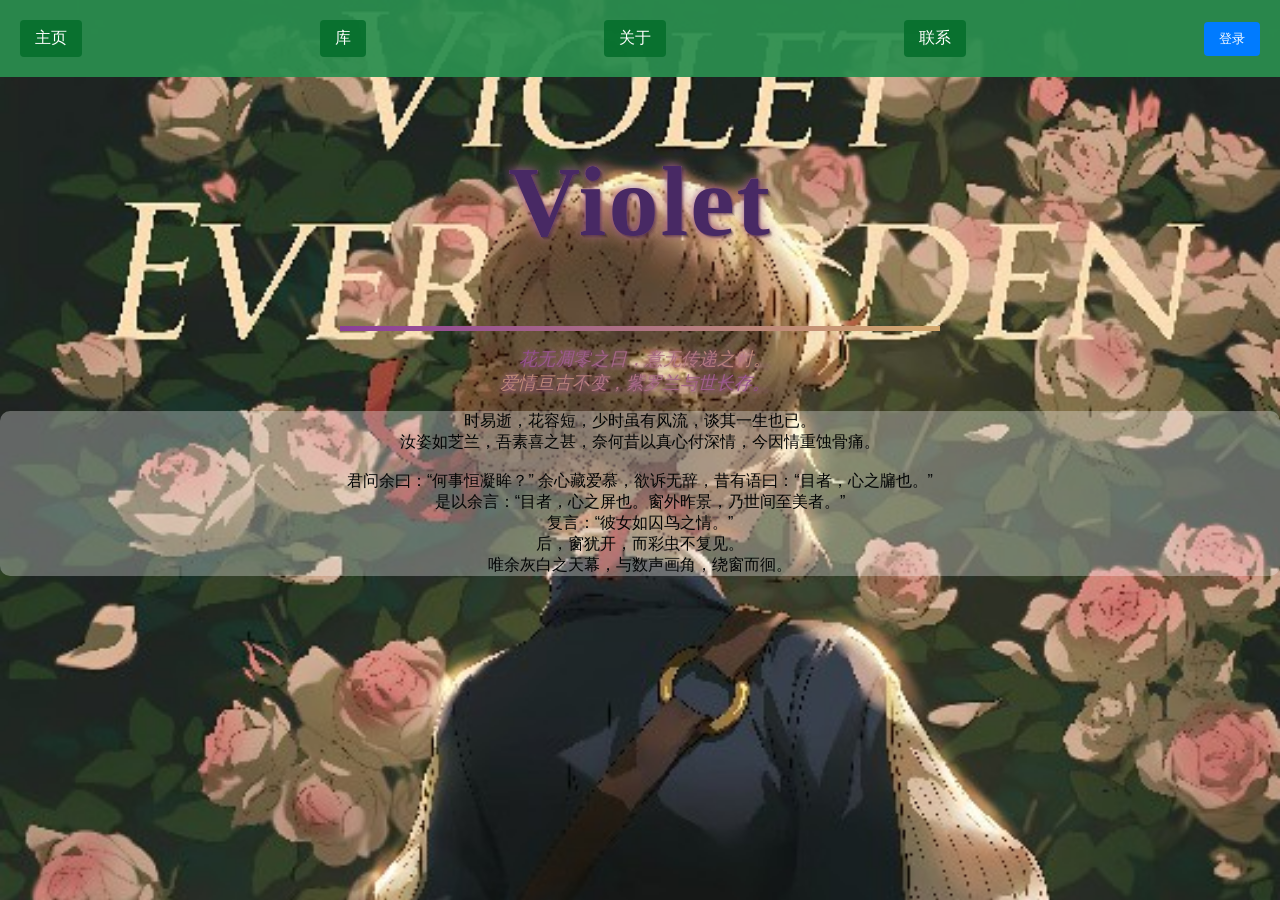
==== index.html @ 936891b4 "Add files via upload" ====
<!DOCTYPE html>
<html lang="en">
<head>
    <meta charset="UTF-8">
    <meta name="viewport" content="width=device-width, initial-scale=1.0">
    <title>violet123</title>
    <link rel="stylesheet" href="style.css">
</head>
<body>
    <nav class="navigation" style="text-align: right;">
        <a href="#">主页</a>
        <a href="box.html">库</a>
        <a href="about.html">关于</a>
        <a href="contact.html">联系</a>
        
        <button class="loginBtn">登录</button>
    </nav>
    
    
    <h1 style="text-align: center; color:rgb(72, 41, 100); border: none;font-size: 100px;">Violet</h1>
    <hr style="background-color:blueviolet; height:5px; width: 600px">
    <p style="text-align:center;"><u><em>花无凋零之日，意无传递之时。<br>爱情亘古不变，紫罗兰与世长存。</em></u></p>
    <p class="word">时易逝，花容短，少时虽有风流，谈其一生也已。<br>汝姿如芝兰，吾素喜之甚，奈何昔以真心付深情，今因情重蚀骨痛。
    
        <br><br>君问余曰：“何事恒凝眸？”
        余心藏爱慕，欲诉无辞，昔有语曰：“目者，心之牖也。”<br>
        是以余言：“目者，心之屏也。窗外昨景，乃世间至美者。”<br>
        复言：“彼女如囚鸟之情。”<br>
        后，窗犹开，而彩虫不复见。<br>
        唯余灰白之天幕，与数声画角，绕窗而徊。</p>
    
</body>



</html>
---- style.css ----
/* 设置背景图 */
      html,body{
        height:100%;
        margin:0;
        padding:0;

      }
      body {
          background-image: url('img/7.jpg'); /*替换为图片路径  */
        background-size: cover; /*让图片覆盖整个背景，保持比例 */
         background-repeat: no-repeat; /*禁止重复平铺 */
        }
        
      
        
        .navigation a:hover{
            text-decoration: underline;
         }
         .navigation {
            background-color: #2a8e4fee;
            padding: 20px 20px;
            display: flex;
            justify-content: space-between;
            align-items: center;
          }
          
          .navigation a {
            color: white;
            background-color:#07702eee ;
            text-decoration: none;
            border: none;
            border-radius: 4px;
            padding: 8px 15px;
            margin-right: 20px;
            font-size: 16px;
            transition: 0.5s;
          }
          
          .navigation a:hover {
            color: #2a8e4fee;
            background-color: #cccccc;
          }
          
          .loginBtn {
            background-color: #007bff;
            color: white;
            border: none;
            padding: 8px 15px;
            border-radius: 4px;
            cursor: pointer;
            transition: 0.5s;
          }
          
          .loginBtn:hover {
            background-color: aliceblue;
            color: #007bff;

          }
          hr {
            border: none;
            height: 3px;
            background: linear-gradient(90deg, #8A3E9B, #D4A86C, #8A3E9B);
            background-size: 200% 100%;
            animation: flow 3s linear infinite;
            position: relative;
            overflow: hidden;
          }
          
          /* 花瓣动画 */
           hr::before {
            content: "";
            position: absolute;
            top: -5px;
            left: -100%;
            width: 100%;
            height: 100%;
            background-image: 
              radial-gradient(circle at 20% 20%, rgba(212, 168, 108, 0.7) 1px, transparent 1px),
              radial-gradient(circle at 80% 80%, rgba(138, 62, 155, 0.7) 1px, transparent 1px);
            background-size: 20px 20px;
            animation: petals 8s linear infinite;
          }
          
          @keyframes flow {
            0% { background-position: 200% 0; }
            100% { background-position: -200% 0; }
          }
          
          @keyframes petals {
            0% { transform: translateX(0) rotate(0); opacity: 0; }
            10% { opacity: 0.8; }
            90% { opacity: 0.8; }
            100% { transform: translateX(100%) rotate(360deg); opacity: 0; }
          } 
          u {
            text-align: center;
            font-size: 18px;
            color: transparent;
            background-clip: text;
            -webkit-background-clip: text;
            background-image: linear-gradient(135deg, #8A3E9B, #D4A86C, #8A3E9B);
            text-shadow: 0 0 5px rgba(138, 62, 155, 0.8), 0 0 10px rgba(212, 168, 108, 0.6);
            padding: 10px;
          }
          h1 {
            font-size: 60px;
            font-weight: bold;
            text-align: center;
            color: transparent;
            background-clip: text;
            -webkit-background-clip: text;
            background-image: linear-gradient(135deg, #8A3E9B, #D4A86C, #8A3E9B);
            text-shadow: 
              0 0 8px rgba(138, 62, 155, 0.8), 
              0 0 15px rgba(212, 168, 108, 0.6),
              1px 1px 0 rgba(0, 0, 0, 0.3),
              2px 2px 0 rgba(0, 0, 0, 0.2),
              3px 3px 0 rgba(0, 0, 0, 0.1);
            position: relative;
            letter-spacing: 2px;
          }
          
          /* 标题底部装饰线 */
          
          
          @keyframes flow {
            0% { background-position: 200% 0; }
            100% { background-position: -200% 0; }
          }
          p.word{
            
            color: rgb(3, 5, 5);
            background-color: rgba(255, 255, 255, 0.3);
            text-align: center;
            border-radius: 10px;
            font-style: normal;
            font-family: 'Gill Sans', 'Gill Sans MT', Calibri, 'Trebuchet MS', sans-serif;
          }
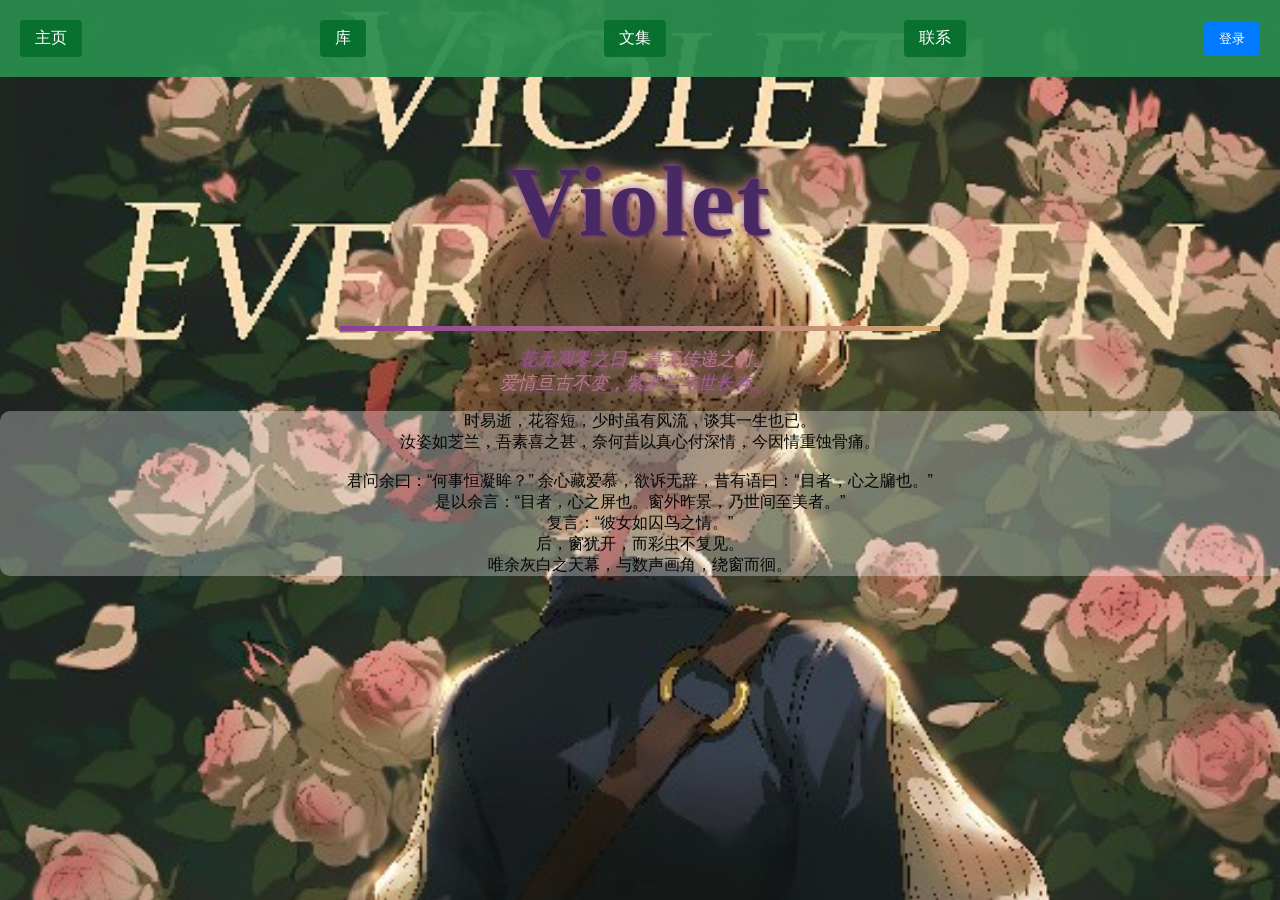
==== commit 26dbcbe7: "Add files via upload" ====
--- a/index.html
+++ b/index.html
@@ -5,12 +5,13 @@
     <meta name="viewport" content="width=device-width, initial-scale=1.0">
     <title>violet123</title>
     <link rel="stylesheet" href="style.css">
+    <link href="https://fonts.googleapis.com/css2?family=Cinzel+Decorative:wght@900&display=swap" rel="stylesheet">
 </head>
 <body>
     <nav class="navigation" style="text-align: right;">
         <a href="#">主页</a>
         <a href="box.html">库</a>
-        <a href="about.html">关于</a>
+        <a href="about.html">文集</a>
         <a href="contact.html">联系</a>
         
         <button class="loginBtn">登录</button>
--- a/style.css
+++ b/style.css
@@ -11,6 +11,7 @@
       body {
           background-image: url('img/7.jpg'); /*替换为图片路径  */
         background-size: cover; /*让图片覆盖整个背景，保持比例 */
+        background-attachment: fixed;
          background-repeat: no-repeat; /*禁止重复平铺 */
         }
         
@@ -25,6 +26,7 @@
             display: flex;
             justify-content: space-between;
             align-items: center;
+            
           }
           
           .navigation a {
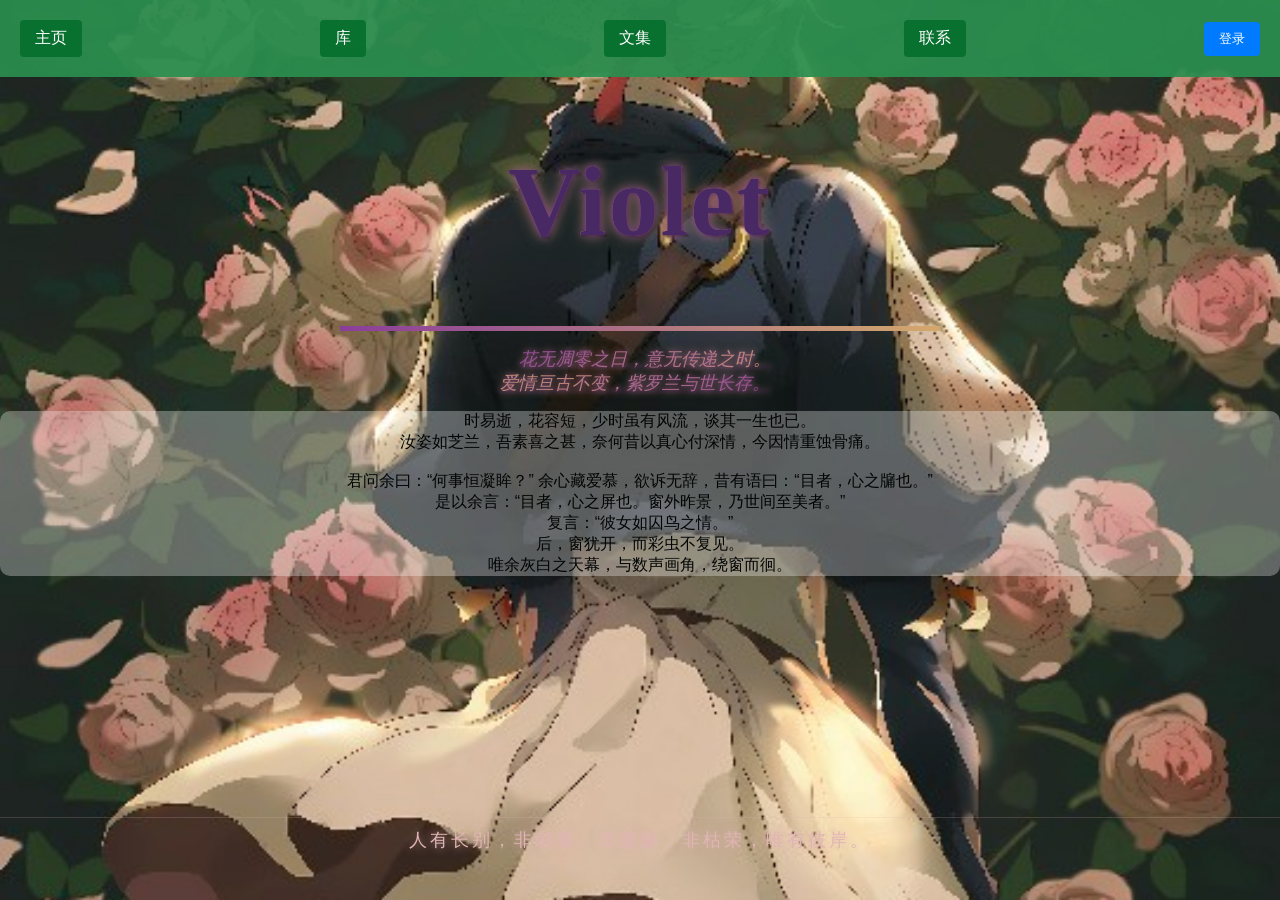
==== commit 2776526b: "Add files via upload" ====
--- a/index.html
+++ b/index.html
@@ -29,7 +29,41 @@
         复言：“彼女如囚鸟之情。”<br>
         后，窗犹开，而彩虫不复见。<br>
         唯余灰白之天幕，与数声画角，绕窗而徊。</p>
-    
+    <p class="never">人有长别，非朝暮，非圆缺，非枯荣，唯有彼岸。</p> 
+    <!-- <p class="never" style="
+  position: fixed;
+  bottom: 1px;
+  width: 100%;
+  text-align: center;
+  font-family: '宋体', 'SimSun', serif;
+  font-size: 18px;
+  color: #e0b4b4;
+  text-shadow: 0 0 8px rgba(224, 180, 180, 0.6),
+               0 0 15px rgba(224, 180, 180, 0.3);
+  letter-spacing: 3px;
+  padding: 10px 0;
+  border-top: 1px solid rgba(224, 180, 180, 0.2);
+  
+  animation: fadeUp 4s ease-in-out forwards; /* 放缓至4s，更显舒缓 */
+  opacity: 0;
+">
+  人有长别，非朝暮，非圆缺，非枯荣，唯有彼岸。
+</p>
+
+<style>
+@keyframes fadeUp {
+  0% { opacity: 0; transform: translateY(20px); }
+  100% { opacity: 1; transform: translateY(0); }
+}
+.never:hover {
+  transform: translateY(-2px);
+  text-shadow: 0 0 12px rgba(224, 180, 180, 0.8),
+               0 0 20px rgba(224, 180, 180, 0.5);
+  transition: all 0.8s ease; /* 悬浮过渡同步放缓，更显柔和 */
+}
+</style> -->
+  
+  
 </body>
 
 
--- a/style.css
+++ b/style.css
@@ -12,6 +12,7 @@
           background-image: url('img/7.jpg'); /*替换为图片路径  */
         background-size: cover; /*让图片覆盖整个背景，保持比例 */
         background-attachment: fixed;
+        background-position: center;
          background-repeat: no-repeat; /*禁止重复平铺 */
         }
         
@@ -141,8 +142,46 @@
             font-style: normal;
             font-family: 'Gill Sans', 'Gill Sans MT', Calibri, 'Trebuchet MS', sans-serif;
           }
+          .never {
+            position: fixed; /* 相对于视口定位，不受页面缩放/滚动影响 */
+            bottom: 20px; /* 固定距视口底部20px，用像素值而非百分比 */
+            left: 0; /* 明确左右定位，增强稳定性 */
+            right: 0; /* 配合left:0实现100%宽度，比width更稳 */
+            text-align: center;
+            font-family: '宋体', 'SimSun', serif;
+            font-size: 18px;
+            color: #e0b4b4;
+            text-shadow: 0 0 8px rgba(224, 180, 180, 0.6),
+                         0 0 15px rgba(224, 180, 180, 0.3);
+            letter-spacing: 3px;
+            padding: 10px 0;
+            border-top: 1px solid rgba(224, 180, 180, 0.2);
+            
+            animation: fadeUp 4s ease-in-out forwards;
+            opacity: 0;
+            box-sizing: border-box;
+            transform: none; /* 清除可能的变形干扰 */
+          }
           
-
+          @keyframes fadeUp {
+            0% { opacity: 0; transform: translateY(20px); }
+            100% { opacity: 1; transform: translateY(0); }
+          }
+          
+          .never:hover {
+            transform: translateY(-2px);
+            text-shadow: 0 0 12px rgba(224, 180, 180, 0.8),
+                         0 0 20px rgba(224, 180, 180, 0.5);
+            transition: all 0.8s ease;
+          }
+          
+          @media (max-width: 768px) {
+            .never {
+              font-size: 16px;
+              bottom: 15px; /* 小屏微调底部距，仍用像素值 */
+              letter-spacing: 2px;
+            }
+          }
     
 
     
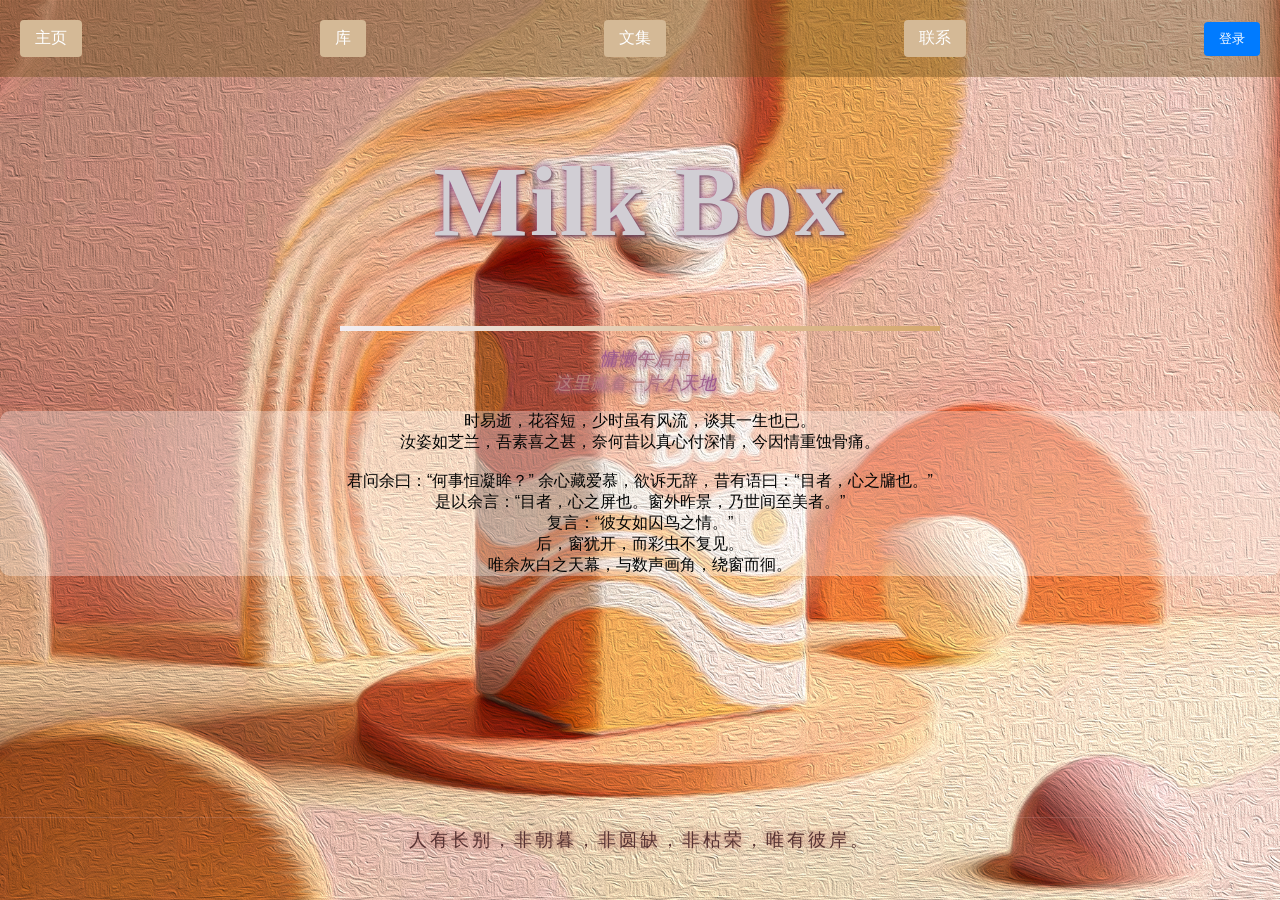
==== commit 03e95ade: "Add files via upload" ====
--- a/index.html
+++ b/index.html
@@ -3,8 +3,9 @@
 <head>
     <meta charset="UTF-8">
     <meta name="viewport" content="width=device-width, initial-scale=1.0">
-    <title>violet123</title>
+    <title>violet</title>
     <link rel="stylesheet" href="style.css">
+    
     <link href="https://fonts.googleapis.com/css2?family=Cinzel+Decorative:wght@900&display=swap" rel="stylesheet">
 </head>
 <body>
@@ -18,9 +19,9 @@
     </nav>
     
     
-    <h1 style="text-align: center; color:rgb(72, 41, 100); border: none;font-size: 100px;">Violet</h1>
+    <h1 style="text-align: center; color:rgb(209, 206, 212); border: none;font-size: 100px;">Milk Box</h1>
     <hr style="background-color:blueviolet; height:5px; width: 600px">
-    <p style="text-align:center;"><u><em>花无凋零之日，意无传递之时。<br>爱情亘古不变，紫罗兰与世长存。</em></u></p>
+    <p style="text-align:center;"><u><em>慵懒午后中<br>这里藏着一片小天地</em></u></p>
     <p class="word">时易逝，花容短，少时虽有风流，谈其一生也已。<br>汝姿如芝兰，吾素喜之甚，奈何昔以真心付深情，今因情重蚀骨痛。
     
         <br><br>君问余曰：“何事恒凝眸？”
@@ -30,38 +31,7 @@
         后，窗犹开，而彩虫不复见。<br>
         唯余灰白之天幕，与数声画角，绕窗而徊。</p>
     <p class="never">人有长别，非朝暮，非圆缺，非枯荣，唯有彼岸。</p> 
-    <!-- <p class="never" style="
-  position: fixed;
-  bottom: 1px;
-  width: 100%;
-  text-align: center;
-  font-family: '宋体', 'SimSun', serif;
-  font-size: 18px;
-  color: #e0b4b4;
-  text-shadow: 0 0 8px rgba(224, 180, 180, 0.6),
-               0 0 15px rgba(224, 180, 180, 0.3);
-  letter-spacing: 3px;
-  padding: 10px 0;
-  border-top: 1px solid rgba(224, 180, 180, 0.2);
-  
-  animation: fadeUp 4s ease-in-out forwards; /* 放缓至4s，更显舒缓 */
-  opacity: 0;
-">
-  人有长别，非朝暮，非圆缺，非枯荣，唯有彼岸。
-</p>
-
-<style>
-@keyframes fadeUp {
-  0% { opacity: 0; transform: translateY(20px); }
-  100% { opacity: 1; transform: translateY(0); }
-}
-.never:hover {
-  transform: translateY(-2px);
-  text-shadow: 0 0 12px rgba(224, 180, 180, 0.8),
-               0 0 20px rgba(224, 180, 180, 0.5);
-  transition: all 0.8s ease; /* 悬浮过渡同步放缓，更显柔和 */
-}
-</style> -->
+   
   
   
 </body>
--- a/style.css
+++ b/style.css
@@ -9,7 +9,7 @@
 
       }
       body {
-          background-image: url('img/7.jpg'); /*替换为图片路径  */
+          background-image: url(img/54ad7d82b4a4dc61bfb5344d2269afb1.jpg);
         background-size: cover; /*让图片覆盖整个背景，保持比例 */
         background-attachment: fixed;
         background-position: center;
@@ -22,7 +22,7 @@
             text-decoration: underline;
          }
          .navigation {
-            background-color: #2a8e4fee;
+            background-color: rgba(108, 78, 26, 0.4);
             padding: 20px 20px;
             display: flex;
             justify-content: space-between;
@@ -32,7 +32,7 @@
           
           .navigation a {
             color: white;
-            background-color:#07702eee ;
+            background-color:#D4b996 ;
             text-decoration: none;
             border: none;
             border-radius: 4px;
@@ -43,7 +43,7 @@
           }
           
           .navigation a:hover {
-            color: #2a8e4fee;
+            color: #D4b996;
             background-color: #cccccc;
           }
           
@@ -64,8 +64,9 @@
           }
           hr {
             border: none;
+            width: 80%;
             height: 3px;
-            background: linear-gradient(90deg, #8A3E9B, #D4A86C, #8A3E9B);
+            background: linear-gradient(90deg, #f2eef3, #D4A86C, #464446);
             background-size: 200% 100%;
             animation: flow 3s linear infinite;
             position: relative;
@@ -78,7 +79,6 @@
             position: absolute;
             top: -5px;
             left: -100%;
-            width: 100%;
             height: 100%;
             background-image: 
               radial-gradient(circle at 20% 20%, rgba(212, 168, 108, 0.7) 1px, transparent 1px),
@@ -150,8 +150,8 @@
             text-align: center;
             font-family: '宋体', 'SimSun', serif;
             font-size: 18px;
-            color: #e0b4b4;
-            text-shadow: 0 0 8px rgba(224, 180, 180, 0.6),
+            color: #563333;
+            text-shadow: 0 0 8px rgba(137, 6, 6, 0.6),
                          0 0 15px rgba(224, 180, 180, 0.3);
             letter-spacing: 3px;
             padding: 10px 0;
@@ -178,10 +178,11 @@
           @media (max-width: 768px) {
             .never {
               font-size: 16px;
-              bottom: 15px; /* 小屏微调底部距，仍用像素值 */
+              bottom: 10px; /* 小屏微调底部距，仍用像素值 */
               letter-spacing: 2px;
             }
           }
+          
     
 
     
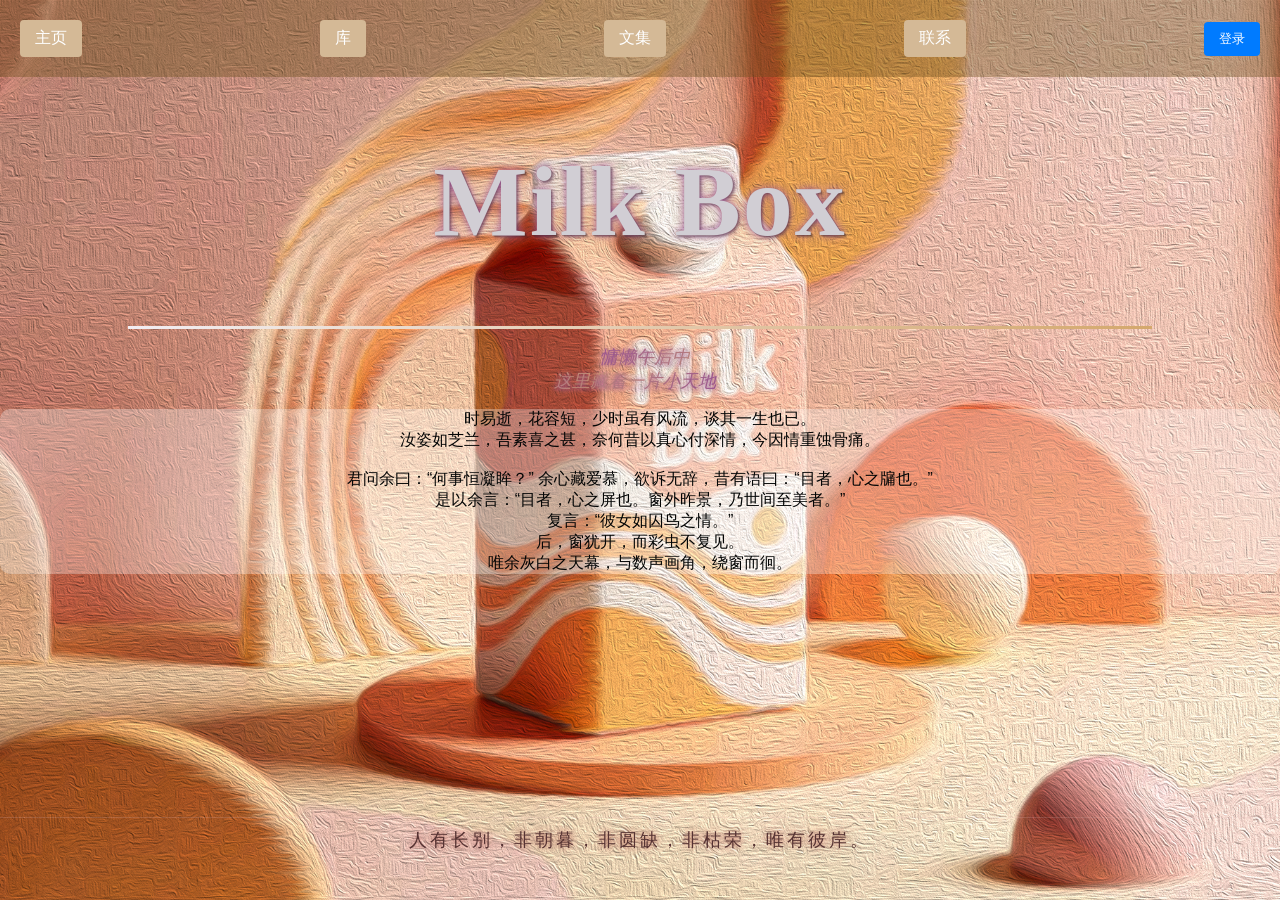
==== commit a2fef844: "Add files via upload" ====
--- a/index.html
+++ b/index.html
@@ -20,7 +20,7 @@
     
     
     <h1 style="text-align: center; color:rgb(209, 206, 212); border: none;font-size: 100px;">Milk Box</h1>
-    <hr style="background-color:blueviolet; height:5px; width: 600px">
+    <hr>
     <p style="text-align:center;"><u><em>慵懒午后中<br>这里藏着一片小天地</em></u></p>
     <p class="word">时易逝，花容短，少时虽有风流，谈其一生也已。<br>汝姿如芝兰，吾素喜之甚，奈何昔以真心付深情，今因情重蚀骨痛。
     
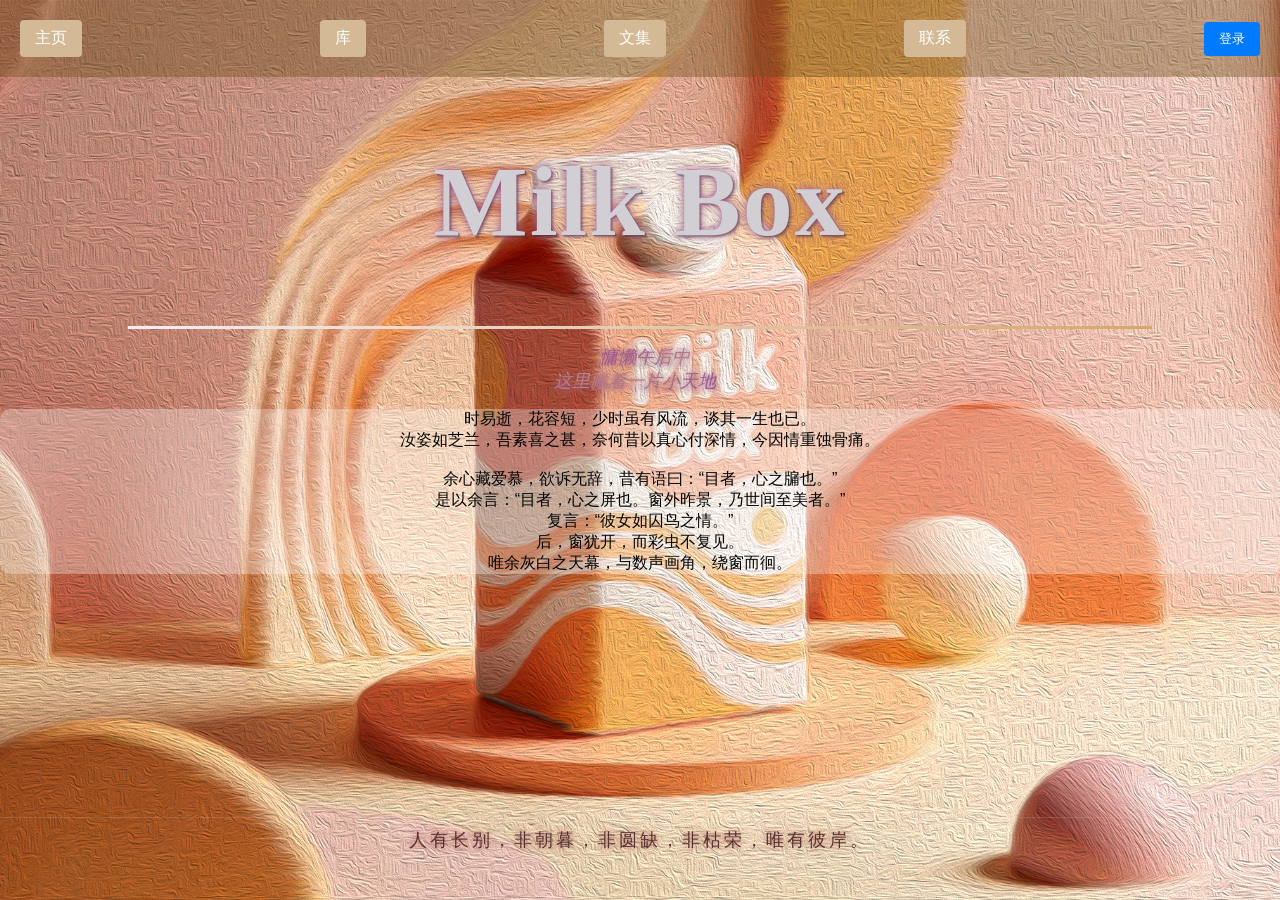
==== commit 979ad668: "Add files via upload" ====
--- a/index.html
+++ b/index.html
@@ -24,7 +24,7 @@
     <p style="text-align:center;"><u><em>慵懒午后中<br>这里藏着一片小天地</em></u></p>
     <p class="word">时易逝，花容短，少时虽有风流，谈其一生也已。<br>汝姿如芝兰，吾素喜之甚，奈何昔以真心付深情，今因情重蚀骨痛。
     
-        <br><br>君问余曰：“何事恒凝眸？”
+        <br><br>
         余心藏爱慕，欲诉无辞，昔有语曰：“目者，心之牖也。”<br>
         是以余言：“目者，心之屏也。窗外昨景，乃世间至美者。”<br>
         复言：“彼女如囚鸟之情。”<br>
